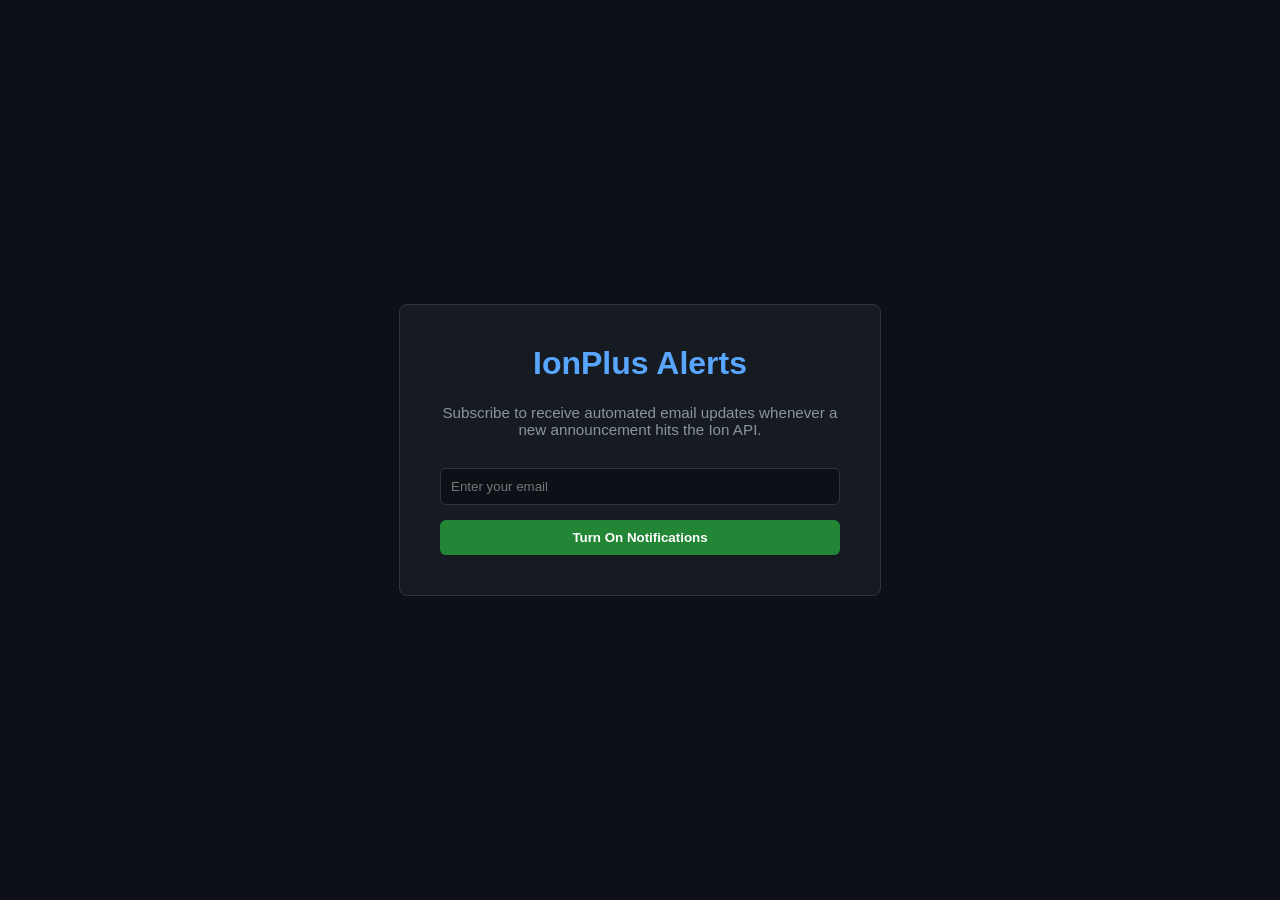
==== index.html @ 671e0411 "connect form to render url" ====
<!DOCTYPE html>
<html lang="en">
<head>
    <meta charset="UTF-8">
    <meta name="viewport" content="width=device-width, initial-scale=1.0">
    <title>IonPlus Notifications</title>
    <link rel="stylesheet" href="style.css">
</head>
<body>
    <div class="card">
        <h1>IonPlus Alerts</h1>
        <p>Subscribe to receive automated email updates whenever a new announcement hits the Ion API.</p>
        <form action="https://ionplus-backend.onrender.com/subscribe" method="POST">
            <input type="email" name="email" placeholder="Enter your email" required>
            <button type="submit">Turn On Notifications</button>
        </form>
    </div>
</body>
</html>
---- style.css ----
body {
    font-family: -apple-system, BlinkMacSystemFont, "Segoe UI", Roboto, sans-serif;
    background-color: #0d1117;
    color: #c9d1d9;
    display: flex;
    justify-content: center;
    align-items: center;
    height: 100vh;
    margin: 0;
}

.card {
    background-color: #161b22;
    padding: 2.5rem;
    border-radius: 8px;
    border: 1px solid #30363d;
    max-width: 400px;
    text-align: center;
}

h1 {
    color: #58a6ff;
    margin-top: 0;
}

p {
    font-size: 0.95rem;
    color: #8b949e;
}

input {
    width: 100%;
    padding: 10px;
    margin: 15px 0;
    box-sizing: border-box;
    border-radius: 6px;
    border: 1px solid #30363d;
    background-color: #0d1117;
    color: #c9d1d9;
}

button {
    width: 100%;
    padding: 10px;
    background-color: #238636;
    color: #ffffff;
    border: none;
    border-radius: 6px;
    font-weight: bold;
    cursor: pointer;
}

button:hover {
    background-color: #2ea043;
}
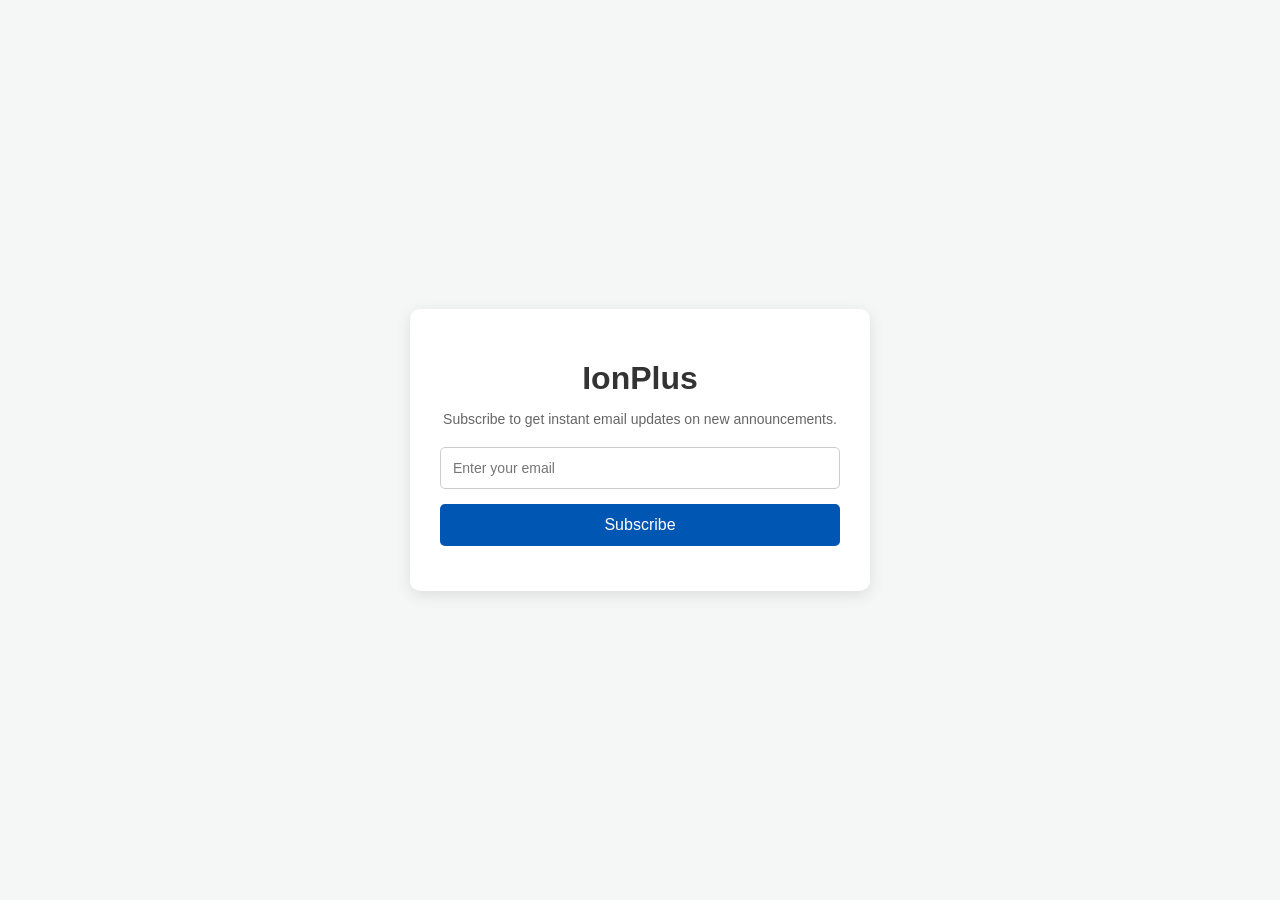
==== commit bcf17628: "integrate subscribe form with backend api via async fetch" ====
--- a/index.html
+++ b/index.html
@@ -4,16 +4,107 @@
     <meta charset="UTF-8">
     <meta name="viewport" content="width=device-width, initial-scale=1.0">
     <title>IonPlus Notifications</title>
-    <link rel="stylesheet" href="style.css">
+    <style>
+        body {
+            font-family: 'Segoe UI', Tahoma, Geneva, Verdana, sans-serif;
+            background-color: #f4f7f6;
+            display: flex;
+            justify-content: center;
+            align-items: center;
+            height: 100vh;
+            margin: 0;
+        }
+        .card {
+            background: #ffffff;
+            padding: 30px;
+            border-radius: 10px;
+            box-shadow: 0 4px 15px rgba(0, 0, 0, 0.1);
+            width: 100%;
+            max-width: 400px;
+            text-align: center;
+        }
+        h1 {
+            margin-bottom: 10px;
+            color: #333333;
+        }
+        p {
+            color: #666666;
+            font-size: 14px;
+            margin-bottom: 20px;
+        }
+        input[type="email"] {
+            width: 100%;
+            padding: 12px;
+            margin-bottom: 15px;
+            border: 1px solid #ccc;
+            border-radius: 5px;
+            box-sizing: border-box;
+            font-size: 14px;
+        }
+        button {
+            width: 100%;
+            padding: 12px;
+            background-color: #0056b3;
+            color: white;
+            border: none;
+            border-radius: 5px;
+            font-size: 16px;
+            cursor: pointer;
+            transition: background-color 0.2s ease;
+        }
+        button:hover {
+            background-color: #003d80;
+        }
+        #message {
+            margin-top: 15px;
+            font-weight: bold;
+            font-size: 14px;
+        }
+        .success { color: #28a745; }
+        .error { color: #dc3545; }
+    </style>
 </head>
 <body>
-    <div class="card">
-        <h1>IonPlus Alerts</h1>
-        <p>Subscribe to receive automated email updates whenever a new announcement hits the Ion API.</p>
-        <form action="https://ionplus-backend.onrender.com/subscribe" method="POST">
-            <input type="email" name="email" placeholder="Enter your email" required>
-            <button type="submit">Turn On Notifications</button>
-        </form>
-    </div>
+
+<div class="card">
+    <h1>IonPlus</h1>
+    <p>Subscribe to get instant email updates on new announcements.</p>
+    <form id="subscribeForm">
+        <input type="email" id="email" name="email" placeholder="Enter your email" required>
+        <button type="submit">Subscribe</button>
+    </form>
+    <div id="message"></div>
+</div>
+
+<script>
+    document.getElementById('subscribeForm').addEventListener('submit', async function(e) {
+        e.preventDefault();
+        const emailInput = document.getElementById('email').value;
+        const messageDiv = document.getElementById('message');
+
+        try {
+            const response = await fetch('https://ionplus-backend.onrender.com/subscribe', {
+                method: 'POST',
+                headers: {
+                    'Content-Type': 'application/x-www-form-urlencoded',
+                },
+                body: new URLSearchParams({ email: emailInput })
+            });
+
+            if (response.ok) {
+                messageDiv.className = 'success';
+                messageDiv.textContent = 'Subscribed successfully!';
+                document.getElementById('email').value = '';
+            } else {
+                messageDiv.className = 'error';
+                messageDiv.textContent = 'Failed to subscribe. Please try again.';
+            }
+        } catch (error) {
+            messageDiv.className = 'error';
+            messageDiv.textContent = 'Error connecting to server.';
+        }
+    });
+</script>
+
 </body>
 </html>
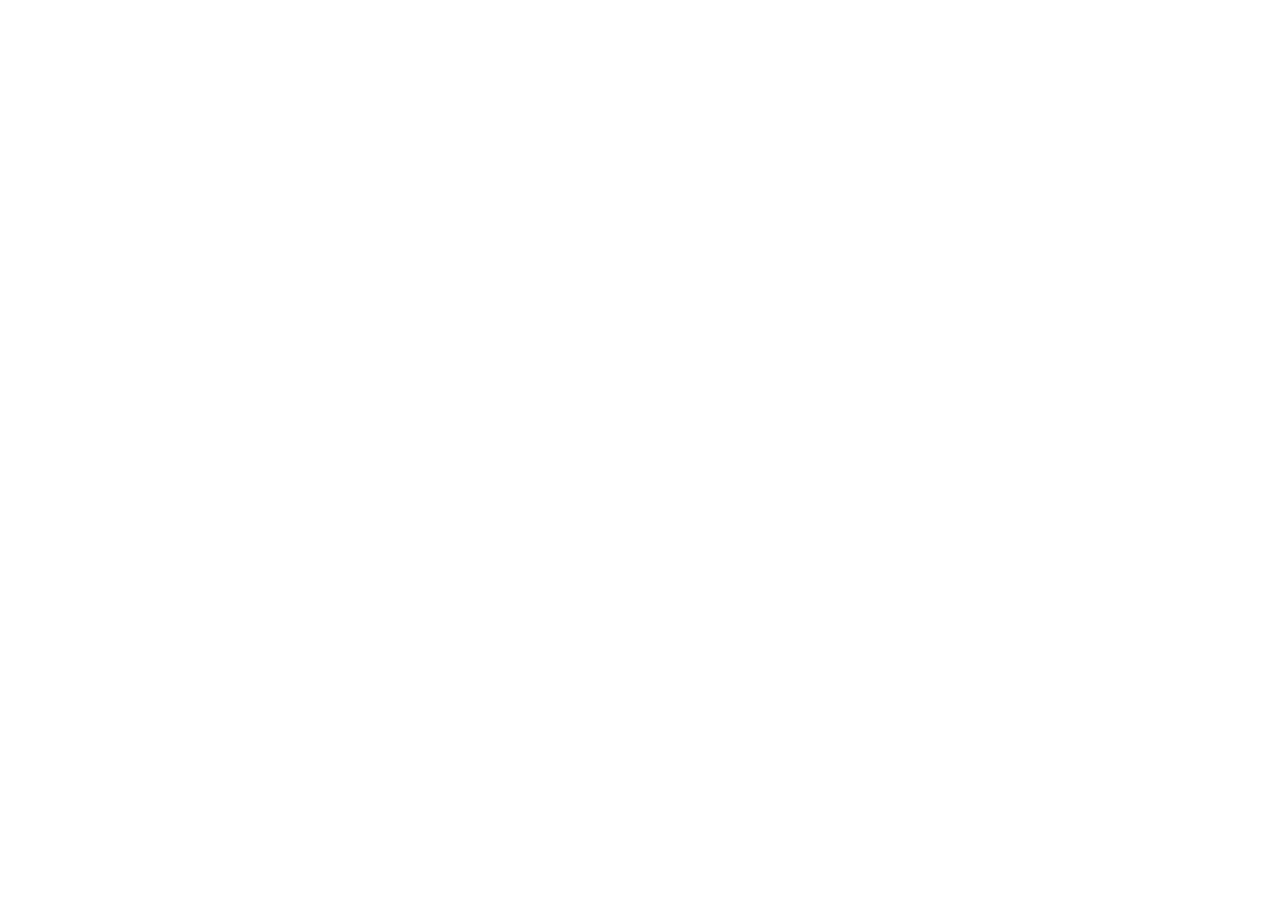
==== commit a309a63a: "move dashboard and index into root" ====
--- a/index.html
+++ b/index.html
@@ -1,110 +1,227 @@
-<!DOCTYPE html>
-<html lang="en">
-<head>
-    <meta charset="UTF-8">
-    <meta name="viewport" content="width=device-width, initial-scale=1.0">
-    <title>IonPlus Notifications</title>
-    <style>
-        body {
-            font-family: 'Segoe UI', Tahoma, Geneva, Verdana, sans-serif;
-            background-color: #f4f7f6;
-            display: flex;
-            justify-content: center;
-            align-items: center;
-            height: 100vh;
-            margin: 0;
-        }
-        .card {
-            background: #ffffff;
-            padding: 30px;
-            border-radius: 10px;
-            box-shadow: 0 4px 15px rgba(0, 0, 0, 0.1);
-            width: 100%;
-            max-width: 400px;
-            text-align: center;
-        }
-        h1 {
-            margin-bottom: 10px;
-            color: #333333;
-        }
-        p {
-            color: #666666;
-            font-size: 14px;
-            margin-bottom: 20px;
-        }
-        input[type="email"] {
-            width: 100%;
-            padding: 12px;
-            margin-bottom: 15px;
-            border: 1px solid #ccc;
-            border-radius: 5px;
-            box-sizing: border-box;
-            font-size: 14px;
-        }
-        button {
-            width: 100%;
-            padding: 12px;
-            background-color: #0056b3;
-            color: white;
-            border: none;
-            border-radius: 5px;
-            font-size: 16px;
-            cursor: pointer;
-            transition: background-color 0.2s ease;
-        }
-        button:hover {
-            background-color: #003d80;
-        }
-        #message {
-            margin-top: 15px;
-            font-weight: bold;
-            font-size: 14px;
-        }
-        .success { color: #28a745; }
-        .error { color: #dc3545; }
-    </style>
-</head>
-<body>
-
-<div class="card">
-    <h1>IonPlus</h1>
-    <p>Subscribe to get instant email updates on new announcements.</p>
-    <form id="subscribeForm">
-        <input type="email" id="email" name="email" placeholder="Enter your email" required>
-        <button type="submit">Subscribe</button>
-    </form>
-    <div id="message"></div>
-</div>
-
-<script>
-    document.getElementById('subscribeForm').addEventListener('submit', async function(e) {
-        e.preventDefault();
-        const emailInput = document.getElementById('email').value;
-        const messageDiv = document.getElementById('message');
-
-        try {
-            const response = await fetch('https://ionplus-backend.onrender.com/subscribe', {
-                method: 'POST',
-                headers: {
-                    'Content-Type': 'application/x-www-form-urlencoded',
-                },
-                body: new URLSearchParams({ email: emailInput })
-            });
-
-            if (response.ok) {
-                messageDiv.className = 'success';
-                messageDiv.textContent = 'Subscribed successfully!';
-                document.getElementById('email').value = '';
-            } else {
-                messageDiv.className = 'error';
-                messageDiv.textContent = 'Failed to subscribe. Please try again.';
-            }
-        } catch (error) {
-            messageDiv.className = 'error';
-            messageDiv.textContent = 'Error connecting to server.';
-        }
-    });
-</script>
-
-</body>
-</html>+import os
+import json
+import time
+import secrets
+import smtplib
+from email.message import EmailMessage
+
+import requests
+from dotenv import load_dotenv
+from flask import Flask, jsonify, request
+from flask_cors import CORS
+
+load_dotenv()
+
+senderEmail = os.getenv("SENDER_EMAIL")
+senderPassword = os.getenv("SENDER_PASSWORD")
+
+ionClientId = os.getenv("ION_CLIENT_ID")
+ionClientSecret = os.getenv("ION_CLIENT_SECRET")
+ionRedirectUri = os.getenv("ION_REDIRECT_URI")
+
+authUrl = "https://ion.tjhsst.edu/oauth/authorize/"
+tokenUrl = "https://ion.tjhsst.edu/oauth/token/"
+profileUrl = "https://ion.tjhsst.edu/api/profile"
+
+subsFile = "subscribers.json"
+tokensFile = "tokens.json"
+
+tokenLifetime = 60 * 60 * 24 * 7
+
+app = Flask(__name__)
+CORS(app)
+
+
+def loadJson(path):
+    if not os.path.exists(path):
+        return {}
+    with open(path) as f:
+        return json.load(f)
+
+
+def saveJson(path, data):
+    with open(path, "w") as f:
+        json.dump(data, f, indent=2)
+
+
+def usernameFromToken(token):
+    tokens = loadJson(tokensFile)
+    entry = tokens.get(token)
+    if not entry:
+        return None
+    if time.time() - entry["created"] > tokenLifetime:
+        del tokens[token]
+        saveJson(tokensFile, tokens)
+        return None
+    return entry["username"]
+
+
+def getTokenFromRequest():
+    auth = request.headers.get("Authorization", "")
+    if auth.startswith("Bearer "):
+        return auth[7:]
+    return None
+
+
+def allEmails():
+    subs = loadJson(subsFile)
+    out = set()
+    for lst in subs.values():
+        out.update(lst)
+    return list(out)
+
+
+def runPipeline():
+    print("checking for new announcements...")
+
+    if not os.path.exists("input.json"):
+        with open("input.json", "w") as f:
+            f.write('{"id": "test_1001", "title": "Important School Update", "author": "Michael Mukai", "body": "Please review the upcoming schedule changes on the official portal."}')
+
+    os.system("g++ solution.cpp -o solution.exe")
+    os.system("solution.exe")
+
+    if not os.path.exists("output.txt"):
+        print("no output.txt, something broke in solution.cpp?")
+        return
+
+    with open("output.txt", encoding="utf-8") as f:
+        raw = f.read().strip()
+
+    if raw == "NONE" or "|" not in raw:
+        print("nothing new")
+        return
+
+    title, author, body = raw.split("|", 2)
+    recipients = allEmails()
+    if not recipients and senderEmail:
+        recipients = [senderEmail]
+
+    msg = EmailMessage()
+    msg["Subject"] = f"Ion Announcement: {author}"
+    msg["From"] = senderEmail
+    msg["To"] = senderEmail
+
+    html = f"""
+    <html><body style="font-family: Arial, sans-serif; line-height: 1.6; color: #333;">
+      <div style="max-width:600px;margin:0 auto;padding:20px;border:1px solid #e0e0e0;border-radius:8px;">
+        <h2 style="color:#003057;">{title}</h2>
+        <p style="font-size:14px;color:#666;"><strong>Author:</strong> {author}</p>
+        <hr style="border:0;border-top:1px solid #ccc;">
+        <p style="font-size:16px;">{body}</p>
+      </div>
+    </body></html>
+    """
+    msg.set_content(f"{author}: {title}\n\n{body}")
+    msg.add_alternative(html, subtype="html")
+
+    try:
+        with smtplib.SMTP_SSL("smtp.zoho.com", 465) as server:
+            server.login(senderEmail, senderPassword)
+            server.send_message(msg, to_addrs=recipients)
+        print(f"sent to {len(recipients)} people")
+    except Exception as e:
+        print("email send failed:", e)
+
+
+@app.route("/login")
+def login():
+    params = {
+        "response_type": "code",
+        "client_id": ionClientId,
+        "redirect_uri": ionRedirectUri,
+        "scope": "read",
+    }
+    qs = "&".join(f"{k}={requests.utils.quote(str(v))}" for k, v in params.items())
+    return f'<a href="{authUrl}?{qs}">continue to ion</a>', 200, {"Content-Type": "text/html"}
+
+
+@app.route("/callback")
+def callback():
+    code = request.args.get("code")
+    if not code:
+        return "no code from ion", 400
+
+    tokenRes = requests.post(tokenUrl, data={
+        "grant_type": "authorization_code",
+        "code": code,
+        "redirect_uri": ionRedirectUri,
+        "client_id": ionClientId,
+        "client_secret": ionClientSecret,
+    })
+    if tokenRes.status_code != 200:
+        return f"token exchange failed: {tokenRes.text}", 400
+
+    accessToken = tokenRes.json()["access_token"]
+
+    profileRes = requests.get(profileUrl, headers={"Authorization": f"Bearer {accessToken}"})
+    if profileRes.status_code != 200:
+        return f"couldn't get profile: {profileRes.text}", 400
+
+    username = profileRes.json().get("ion_username")
+    if not username:
+        return "no ion_username in profile response", 400
+
+    siteToken = secrets.token_urlsafe(32)
+    tokens = loadJson(tokensFile)
+    tokens[siteToken] = {"username": username, "created": time.time()}
+    saveJson(tokensFile, tokens)
+
+    return f'<script>location.href = "https://ionplus.wnbase.com/dashboard.html?token={siteToken}";</script>'
+
+
+@app.route("/api/me")
+def me():
+    username = usernameFromToken(getTokenFromRequest())
+    if not username:
+        return jsonify({"error": "not signed in"}), 401
+    return jsonify({"username": username})
+
+
+@app.route("/api/subscribe", methods=["POST"])
+def subscribe():
+    username = usernameFromToken(getTokenFromRequest())
+    if not username:
+        return jsonify({"error": "not signed in"}), 401
+
+    email = request.json.get("email") if request.json else None
+    if not email:
+        return jsonify({"error": "no email given"}), 400
+
+    subs = loadJson(subsFile)
+    emails = subs.setdefault(username, [])
+    if email not in emails:
+        emails.append(email)
+        saveJson(subsFile, subs)
+
+    return jsonify({"emails": emails})
+
+
+@app.route("/api/unsubscribe", methods=["POST"])
+def unsubscribe():
+    username = usernameFromToken(getTokenFromRequest())
+    if not username:
+        return jsonify({"error": "not signed in"}), 401
+
+    email = request.json.get("email") if request.json else None
+    if not email:
+        return jsonify({"error": "no email given"}), 400
+
+    subs = loadJson(subsFile)
+    emails = subs.get(username, [])
+    if email in emails:
+        emails.remove(email)
+        saveJson(subsFile, subs)
+
+    return jsonify({"emails": emails})
+
+
+@app.route("/trigger-check", methods=["GET", "POST"])
+def triggerCheck():
+    runPipeline()
+    return jsonify({"message": "done"})
+
+
+if __name__ == "__main__":
+    runPipeline()
+    app.run(host="0.0.0.0", port=5000)
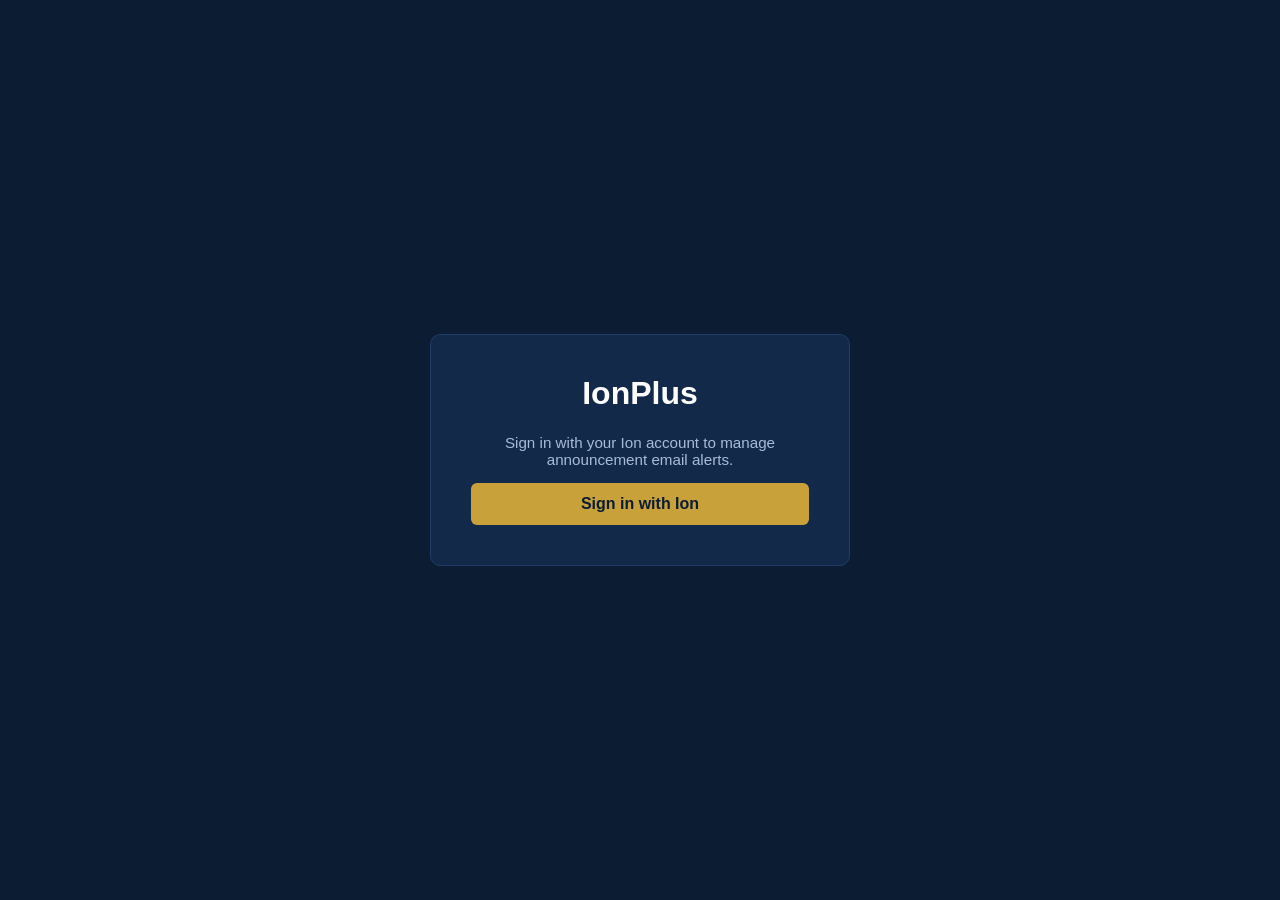
==== commit 8dbea52c: "bug fix infinite loop" ====
--- a/index.html
+++ b/index.html
@@ -1,227 +1,18 @@
-import os
-import json
-import time
-import secrets
-import smtplib
-from email.message import EmailMessage
+<!DOCTYPE html>
+<html lang="en">
+<head>
+  <meta charset="UTF-8">
+  <meta name="viewport" content="width=device-width, initial-scale=1.0">
+  <title>IonPlus</title>
+  <link rel="stylesheet" href="style.css">
+</head>
+<body>
 
-import requests
-from dotenv import load_dotenv
-from flask import Flask, jsonify, request
-from flask_cors import CORS
+<div class="card">
+  <h1>IonPlus</h1>
+  <p>Sign in with your Ion account to manage announcement email alerts.</p>
+  <a href="https://rakazen.pythonanywhere.com/login" class="ion-btn">Sign in with Ion</a>
+</div>
 
-load_dotenv()
-
-senderEmail = os.getenv("SENDER_EMAIL")
-senderPassword = os.getenv("SENDER_PASSWORD")
-
-ionClientId = os.getenv("ION_CLIENT_ID")
-ionClientSecret = os.getenv("ION_CLIENT_SECRET")
-ionRedirectUri = os.getenv("ION_REDIRECT_URI")
-
-authUrl = "https://ion.tjhsst.edu/oauth/authorize/"
-tokenUrl = "https://ion.tjhsst.edu/oauth/token/"
-profileUrl = "https://ion.tjhsst.edu/api/profile"
-
-subsFile = "subscribers.json"
-tokensFile = "tokens.json"
-
-tokenLifetime = 60 * 60 * 24 * 7
-
-app = Flask(__name__)
-CORS(app)
-
-
-def loadJson(path):
-    if not os.path.exists(path):
-        return {}
-    with open(path) as f:
-        return json.load(f)
-
-
-def saveJson(path, data):
-    with open(path, "w") as f:
-        json.dump(data, f, indent=2)
-
-
-def usernameFromToken(token):
-    tokens = loadJson(tokensFile)
-    entry = tokens.get(token)
-    if not entry:
-        return None
-    if time.time() - entry["created"] > tokenLifetime:
-        del tokens[token]
-        saveJson(tokensFile, tokens)
-        return None
-    return entry["username"]
-
-
-def getTokenFromRequest():
-    auth = request.headers.get("Authorization", "")
-    if auth.startswith("Bearer "):
-        return auth[7:]
-    return None
-
-
-def allEmails():
-    subs = loadJson(subsFile)
-    out = set()
-    for lst in subs.values():
-        out.update(lst)
-    return list(out)
-
-
-def runPipeline():
-    print("checking for new announcements...")
-
-    if not os.path.exists("input.json"):
-        with open("input.json", "w") as f:
-            f.write('{"id": "test_1001", "title": "Important School Update", "author": "Michael Mukai", "body": "Please review the upcoming schedule changes on the official portal."}')
-
-    os.system("g++ solution.cpp -o solution.exe")
-    os.system("solution.exe")
-
-    if not os.path.exists("output.txt"):
-        print("no output.txt, something broke in solution.cpp?")
-        return
-
-    with open("output.txt", encoding="utf-8") as f:
-        raw = f.read().strip()
-
-    if raw == "NONE" or "|" not in raw:
-        print("nothing new")
-        return
-
-    title, author, body = raw.split("|", 2)
-    recipients = allEmails()
-    if not recipients and senderEmail:
-        recipients = [senderEmail]
-
-    msg = EmailMessage()
-    msg["Subject"] = f"Ion Announcement: {author}"
-    msg["From"] = senderEmail
-    msg["To"] = senderEmail
-
-    html = f"""
-    <html><body style="font-family: Arial, sans-serif; line-height: 1.6; color: #333;">
-      <div style="max-width:600px;margin:0 auto;padding:20px;border:1px solid #e0e0e0;border-radius:8px;">
-        <h2 style="color:#003057;">{title}</h2>
-        <p style="font-size:14px;color:#666;"><strong>Author:</strong> {author}</p>
-        <hr style="border:0;border-top:1px solid #ccc;">
-        <p style="font-size:16px;">{body}</p>
-      </div>
-    </body></html>
-    """
-    msg.set_content(f"{author}: {title}\n\n{body}")
-    msg.add_alternative(html, subtype="html")
-
-    try:
-        with smtplib.SMTP_SSL("smtp.zoho.com", 465) as server:
-            server.login(senderEmail, senderPassword)
-            server.send_message(msg, to_addrs=recipients)
-        print(f"sent to {len(recipients)} people")
-    except Exception as e:
-        print("email send failed:", e)
-
-
-@app.route("/login")
-def login():
-    params = {
-        "response_type": "code",
-        "client_id": ionClientId,
-        "redirect_uri": ionRedirectUri,
-        "scope": "read",
-    }
-    qs = "&".join(f"{k}={requests.utils.quote(str(v))}" for k, v in params.items())
-    return f'<a href="{authUrl}?{qs}">continue to ion</a>', 200, {"Content-Type": "text/html"}
-
-
-@app.route("/callback")
-def callback():
-    code = request.args.get("code")
-    if not code:
-        return "no code from ion", 400
-
-    tokenRes = requests.post(tokenUrl, data={
-        "grant_type": "authorization_code",
-        "code": code,
-        "redirect_uri": ionRedirectUri,
-        "client_id": ionClientId,
-        "client_secret": ionClientSecret,
-    })
-    if tokenRes.status_code != 200:
-        return f"token exchange failed: {tokenRes.text}", 400
-
-    accessToken = tokenRes.json()["access_token"]
-
-    profileRes = requests.get(profileUrl, headers={"Authorization": f"Bearer {accessToken}"})
-    if profileRes.status_code != 200:
-        return f"couldn't get profile: {profileRes.text}", 400
-
-    username = profileRes.json().get("ion_username")
-    if not username:
-        return "no ion_username in profile response", 400
-
-    siteToken = secrets.token_urlsafe(32)
-    tokens = loadJson(tokensFile)
-    tokens[siteToken] = {"username": username, "created": time.time()}
-    saveJson(tokensFile, tokens)
-
-    return f'<script>location.href = "https://ionplus.wnbase.com/dashboard.html?token={siteToken}";</script>'
-
-
-@app.route("/api/me")
-def me():
-    username = usernameFromToken(getTokenFromRequest())
-    if not username:
-        return jsonify({"error": "not signed in"}), 401
-    return jsonify({"username": username})
-
-
-@app.route("/api/subscribe", methods=["POST"])
-def subscribe():
-    username = usernameFromToken(getTokenFromRequest())
-    if not username:
-        return jsonify({"error": "not signed in"}), 401
-
-    email = request.json.get("email") if request.json else None
-    if not email:
-        return jsonify({"error": "no email given"}), 400
-
-    subs = loadJson(subsFile)
-    emails = subs.setdefault(username, [])
-    if email not in emails:
-        emails.append(email)
-        saveJson(subsFile, subs)
-
-    return jsonify({"emails": emails})
-
-
-@app.route("/api/unsubscribe", methods=["POST"])
-def unsubscribe():
-    username = usernameFromToken(getTokenFromRequest())
-    if not username:
-        return jsonify({"error": "not signed in"}), 401
-
-    email = request.json.get("email") if request.json else None
-    if not email:
-        return jsonify({"error": "no email given"}), 400
-
-    subs = loadJson(subsFile)
-    emails = subs.get(username, [])
-    if email in emails:
-        emails.remove(email)
-        saveJson(subsFile, subs)
-
-    return jsonify({"emails": emails})
-
-
-@app.route("/trigger-check", methods=["GET", "POST"])
-def triggerCheck():
-    runPipeline()
-    return jsonify({"message": "done"})
-
-
-if __name__ == "__main__":
-    runPipeline()
-    app.run(host="0.0.0.0", port=5000)+</body>
+</html>
--- a/style.css
+++ b/style.css
@@ -0,0 +1,161 @@
+* {
+  box-sizing: border-box;
+}
+
+body {
+  font-family: -apple-system, BlinkMacSystemFont, "Segoe UI", Roboto, sans-serif;
+  background-color: #0b1c33; /* deep navy */
+  color: #e6ecf5;
+  margin: 0;
+}
+
+body:not(.dashboard-body) {
+  display: flex;
+  justify-content: center;
+  align-items: center;
+  height: 100vh;
+}
+
+.card {
+  background-color: #12294a; /* card navy, slightly lighter than bg */
+  padding: 2.5rem;
+  border-radius: 10px;
+  border: 1px solid #1f3d66;
+  max-width: 420px;
+  width: 100%;
+  text-align: center;
+  margin: 0 auto;
+}
+
+h1 {
+  color: #ffffff;
+  margin-top: 0;
+}
+
+h2.subscribed-heading {
+  font-size: 1rem;
+  color: #a8bcd9;
+  text-align: left;
+  margin-top: 2rem;
+  margin-bottom: 0.5rem;
+}
+
+p {
+  font-size: 0.95rem;
+  color: #a8bcd9;
+}
+
+input {
+  width: 100%;
+  padding: 10px;
+  margin: 15px 0;
+  border-radius: 6px;
+  border: 1px solid #1f3d66;
+  background-color: #0b1c33;
+  color: #e6ecf5;
+}
+
+.ion-btn {
+  display: inline-block;
+  width: 100%;
+  padding: 12px;
+  background-color: #c8a13b; /* gold accent */
+  color: #0b1c33;
+  border: none;
+  border-radius: 6px;
+  font-weight: bold;
+  font-size: 1rem;
+  text-decoration: none;
+  cursor: pointer;
+  transition: background-color 0.15s ease;
+}
+
+.ion-btn:hover {
+  background-color: #d9b652;
+}
+
+#message {
+  margin-top: 15px;
+  font-weight: bold;
+  font-size: 14px;
+}
+
+.success { color: #4caf7d; }
+.error { color: #e0616b; }
+
+/* ---------- dashboard ---------- */
+
+.topbar {
+  display: flex;
+  justify-content: space-between;
+  align-items: center;
+  padding: 1rem 2rem;
+  background-color: #12294a;
+  border-bottom: 1px solid #1f3d66;
+}
+
+.brand {
+  font-weight: 700;
+  font-size: 1.2rem;
+  color: #c8a13b;
+}
+
+.signed-in {
+  font-size: 0.9rem;
+  color: #a8bcd9;
+}
+
+.logout-link {
+  color: #c8a13b;
+  text-decoration: none;
+}
+
+.logout-link:hover {
+  text-decoration: underline;
+}
+
+.dashboard-main {
+  display: flex;
+  justify-content: center;
+  padding: 3rem 1rem;
+}
+
+.email-list {
+  list-style: none;
+  padding: 0;
+  margin: 0;
+  text-align: left;
+}
+
+.email-list li {
+  display: flex;
+  justify-content: space-between;
+  align-items: center;
+  padding: 0.6rem 0.8rem;
+  background-color: #0b1c33;
+  border: 1px solid #1f3d66;
+  border-radius: 6px;
+  margin-bottom: 0.5rem;
+  font-size: 0.9rem;
+}
+
+.email-list .empty-state {
+  color: #6f88ab;
+  font-style: italic;
+  justify-content: center;
+}
+
+.remove-btn {
+  background-color: transparent;
+  color: #e0616b;
+  border: 1px solid #e0616b;
+  border-radius: 5px;
+  padding: 3px 10px;
+  font-size: 0.8rem;
+  cursor: pointer;
+}
+
+.remove-btn:hover {
+  background-color: #e0616b;
+  color: white;
+}
